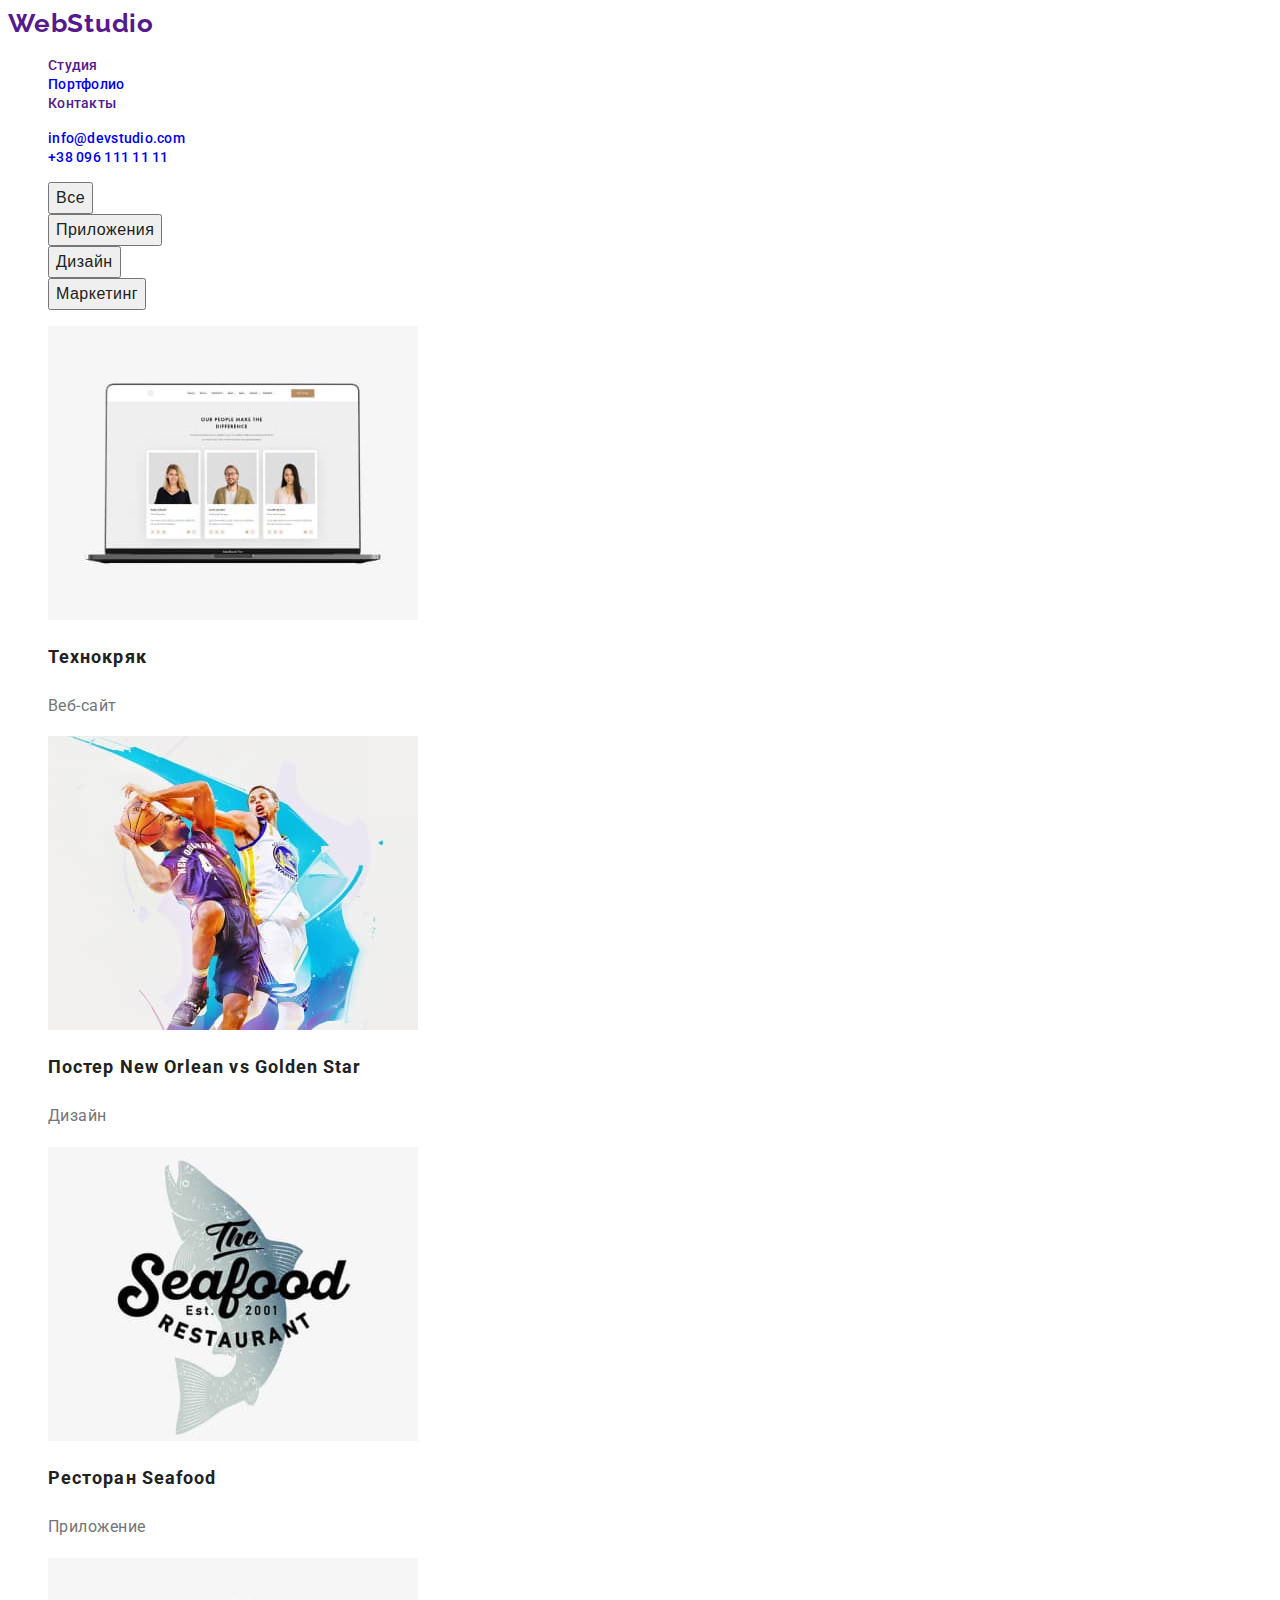
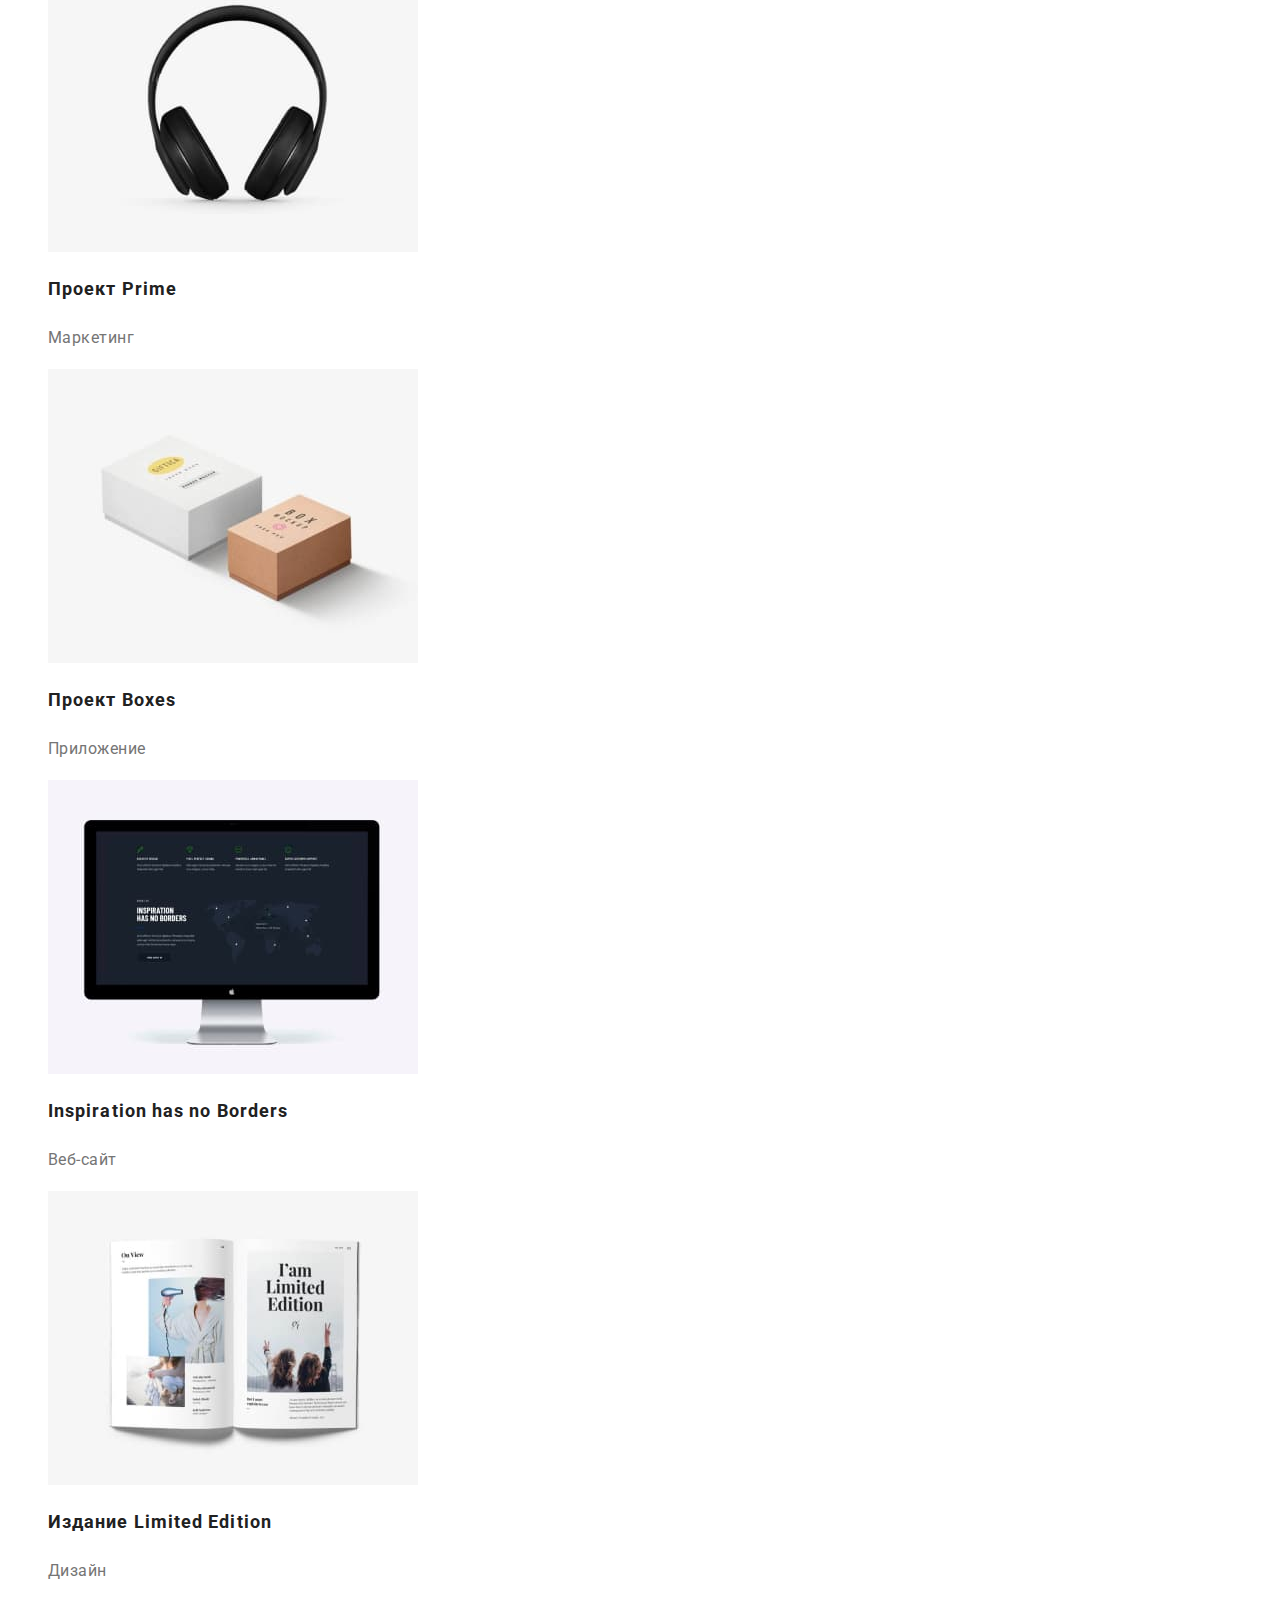
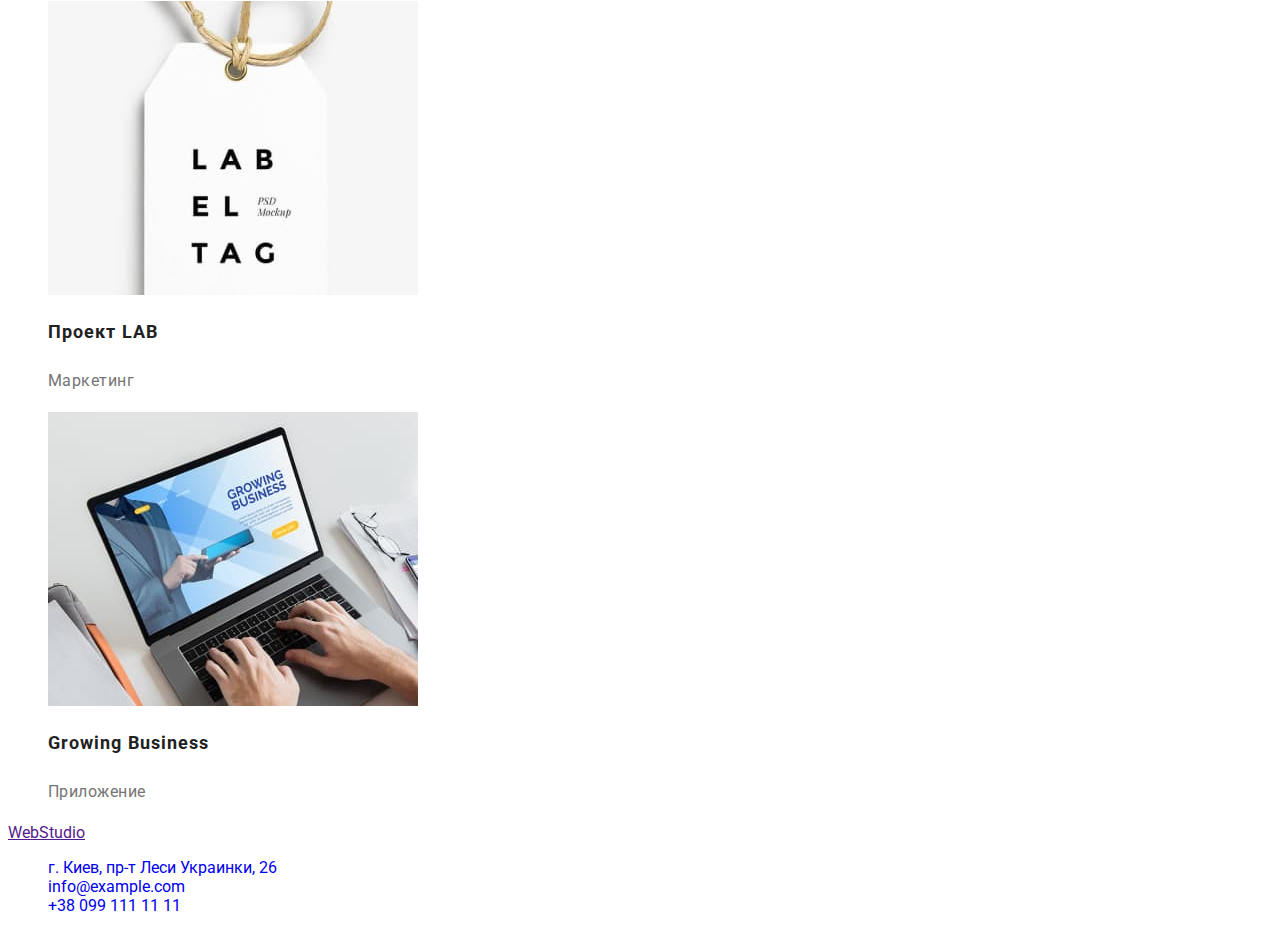
==== portfolio.html @ e9aeaf67 "готове дз" ====
<!DOCTYPE html>
<html lang="ru">
  <head>
    <meta charset="UTF-8" />
    <meta http-equiv="X-UA-Compatible" content="IE=edge" />
    <meta name="viewport" content="width=device-width, initial-scale=1.0" />
    <title>Портфолио</title>
    <link rel="preconnect" href="https://fonts.gstatic.com" />
    <link
      href="https://fonts.googleapis.com/css2?family=Raleway:wght@700&family=Roboto:wght@400;500;700;900&display=swap"
      rel="stylesheet"
    />
    <link
      rel="stylesheet"
      href="https://cdnjs.cloudflare.com/ajax/libs/modern-normalize/1.0.0/modern-normalize.min.css"
      integrity="sha512-ISS7cAi1PEhQ8jnbJpJZMd29NlhNj4AWYyLOSp2CE/CsHxTCu+r+t0D2yoJudVrd0/8fTVPUVDzY5Tvli75u/g=="
      crossorigin="anonymous"
    />
    <link rel="stylesheet" href="./css/style.css" />
  </head>
  <body>
    <header>
      <!--contacts-->
      <nav>
        <a class="web-navigation link" href=""><span>Web</span>Studio</a>
        <ul class="navigation-list list">
          <li class="navigation-item link">
            <a class="navigation-link link" href="">Студия</a>
          </li>
          <li class="navigation-item link">
            <a class="navigation-link link" href="./index.html">Портфолио</a>
          </li>
          <li class="navigation-item link">
            <a class="navigation-link link" href="">Контакты</a>
          </li>
        </ul>
      </nav>
      <ul class="contacts list">
        <li>
          <a class="contacts-mail link" href="mailto:info@devstudio.com"
            >info@devstudio.com</a
          >
        </li>
        <li>
          <a class="contacts-mail link" href="tel:+380961111111"
            >+38 096 111 11 11</a
          >
        </li>
      </ul>
    </header>

    <main>
      <section>
        <!--<h1 hidden>Портфолио</h1>-->
        <ul class="list-btn list">
          <li class="list-btn-item">
            <button class="list-btn-link" type="button">Все</button>
          </li>
          <li class="list-btn-item">
            <button class="list-btn-link" type="button">Приложения</button>
          </li>
          <li class="list-btn-item">
            <button class="list-btn-link" type="button">Дизайн</button>
          </li>
          <li class="list-btn-item">
            <button class="list-btn-link" type="button">Маркетинг</button>
          </li>
        </ul>
        <ul class="list-imeges list">
          <li class="list-imeges-item">
            <img class="list-imeges-link" src="./img/img.jpg" alt="" />
            <h2 class="list-imeges-name">Технокряк</h2>
            <p class="list-imeges-btn">Веб-сайт</p>
          </li>
          <li class="list-imeges-item">
            <img
              class="list-imeges-link"
              src="./img/bascetbool.jpg"
              alt="Два игрока играют в баскетбол"
            />
            <h2 class="list-imeges-name" lang="en">
              Постер New Orlean vs Golden Star
            </h2>
            <p class="list-imeges-btn">Дизайн</p>
          </li>
          <li class="list-imeges-item">
            <img
              class="list-imeges-link"
              src="./img/seafood.jpg"
              alt="логотип ресторана seafood"
            />
            <h2 class="list-imeges-name" lang="en">Ресторан Seafood</h2>
            <p class="list-imeges-btn">Приложение</p>
          </li>

          <li class="list-imeges-item">
            <img
              class="list-imeges-link"
              src="./img/headphone.jpg"
              alt="изображение наушников"
            />
            <h2 class="list-imeges-name" lang="en">Проект Prime</h2>
            <p class="list-imeges-btn">Маркетинг</p>
          </li>
          <li class="list-imeges-item">
            <img
              class="list-imeges-link"
              src="./img/boxes.jpg"
              alt="изображение серой и белой коробки"
            />
            <h2 class="list-imeges-name" lang="en">Проект Boxes</h2>
            <p class="list-imeges-btn">Приложение</p>
          </li>
          <li class="list-imeges-item">
            <img
              class="list-imeges-link"
              src="./img/borders.jpg"
              alt="изображение екрана компютера"
            />
            <h2 class="list-imeges-name" lang="en">
              Inspiration has no Borders
            </h2>
            <p class="list-imeges-btn">Веб-сайт</p>
          </li>
          <li class="list-imeges-item">
            <img
              class="list-imeges-link"
              src="./img/magasine.jpg"
              alt="фото издания Limited Edition"
            />
            <h2 class="list-imeges-name" lang="en">Издание Limited Edition</h2>
            <p class="list-imeges-btn">Дизайн</p>
          </li>
          <li class="list-imeges-item">
            <img
              class="list-imeges-link"
              src="./img/lab.jpg"
              alt="изображение карточки lab"
            />
            <h2 class="list-imeges-name" lang="en">Проект LAB</h2>
            <p class="list-imeges-btn">Маркетинг</p>
          </li>
          <li class="list-imeges-item">
            <img
              class="list-imeges-link"
              src="./img/laptop.jpg"
              alt="изображение ноутбука"
            />
            <h2 class="list-imeges-name" lang="en">Growing Business</h2>
            <p class="list-imeges-btn">Приложение</p>
          </li>
        </ul>
      </section>
    </main>
    <!--contacts footer-->
    <footer>
      <a href=""><span>Web</span>Studio</a>
      <address class="address">
        <ul class="contact-list list">
          <li class="contact-list-item">
            <a
              class="contact-list-link link"
              href="https://goo.gl/maps/jNzvxKKUUKuNQshdA"
              target="_blank"
              rel="noopener noreferrer"
              >г. Киев, пр-т Леси Украинки, 26</a
            >
          </li>
          <li class="contact-list-item">
            <a class="contact-list-link link" href="mailto:info@example.com"
              >info@example.com</a
            >
          </li>
          <li class="contact-list-item">
            <a class="contact-list-link link" href="tel:+380991111111"
              >+38 099 111 11 11</a
            >
          </li>
        </ul>
      </address>
    </footer>
  </body>
</html>
---- css/style.css ----
:root {
    --main-font: "Roboto", sans-serif;
     --secondary-font: "Raleway", sans-serif;
     --accent-color: #2196F3;
     
 }     
body {
    font-family: var(--main-font);
}  

.link {
    text-decoration: none;
    
}
.list {
    list-style: none;
}
.address {
    font-style: normal;
}   
   .web-navigation{
       font-family: var(--secondary-font);
       font-weight: 700;
       font-size: 26px;
       line-height: 1.19;
       letter-spacing: 0.03em;
       /* color: #2196F3;*/
    }   
       
     
   .navigation-link {
      
       font-weight: 500;
       font-size: 14px;
       line-height: 1.14;
       letter-spacing: 0.02em;
    }  
    
    .navigation-link:hover,
    .navigation-link:focus {
     color: var(--accent-color);
    }
    .contacts-mail{
      
        font-weight: 500;
        font-size: 14px;
        line-height: 1.14;
        letter-spacing: 0.02em;
        /*color: #757575;*/
    }
    .contacts-mail:hover,
    .contacts-mail:focus{
        color: #2196F3;
    }
    .effective-solution{
       
        font-weight: 900;
        font-size: 44px;
        line-height: 1.36;
        text-align: center;
        letter-spacing: 0.06em;
        text-transform: uppercase;
       /* color: #FFFFFF;*/
     }
     .service-btn {
        
         font-weight: 700;
         font-size: 16px;
         line-height: 1.87;
         display: flex;
         align-items: center;
         text-align: center;
         letter-spacing: 0.06em;
         background: var(--accent-color);
         color: #FFFFFF;
     }
         .Features-title{
             font-weight: 700;
             font-size: 14px;
             line-height: 1.14;
             letter-spacing: 0.03em;
             text-transform: uppercase;
             color: #212121;
             
           }   
           .Features-title-text{
               font-weight: 400;
               font-size: 14px;
               line-height: 1.7;
               letter-spacing: 0.03em;
                color: #757575;
               
            }
       .about-title{
           font-weight: bold;
           font-size: 36px;
           line-height: 1.17;
           text-align: center;
           letter-spacing: 0.03em;
           color: #212121;
       }    
           
           
       
       .photo-title{
           font-weight: 700;
           font-size: 36px;
           line-height: 1.17;
           text-align: center;
           letter-spacing: 0.03em;
           color: #212121;
           
          }   

           
     
       .photo-title-name {
           font-weight: 500;
           font-size: 16px;
           line-height: 1.19;
           text-align: center;
           letter-spacing: 0.03em;
           color: #212121;
           
        }
        .photo-title-profession{
            font-weight: 400;
            font-size: 16px;
            line-height: 1.19;
            text-align: center;
            letter-spacing: 0.03em;
            color: #757575;
            
        }   
        .web-logo{
            font-family: var(--secondary-font);
            font-weight: 700;
            font-size: 26px;
            line-height: 31px;
            letter-spacing: 0.03em;
        }
       
           
        }

           .contact-list-link{
            font-weight: 400;
            font-size: 14px;
            line-height: 24px;
            letter-spacing: 0.03em;
            

            /*color: #FFFFFF;*/
        } 
        
           .contact-list-link:hover,
           .contact-list-link:focus{
             color: var(--accent-color);  
           }

        
        /*portfolio*/
        .list-btn-link {
            font-weight: 500;
            font-size: 16px;
            line-height: 1.62;
            text-align: center;
            letter-spacing: 0.03em;
            color: #212121; 
            
           
        }
          .list-btn-link:hover,
          .list-btn-link:focus {
        background-color: var(--accent-color);
        color: #FFFFFF;
          }
          .list-imeges-name{
             font-weight: 700;
              font-size: 18px;
              line-height: 2;
              letter-spacing: 0.06em;
              color: #212121;
              
            }   
           .list-imeges-btn{
               font-weight: 400;
               font-size: 16px;
               line-height: 1.87;
               letter-spacing: 0.03em;
               color: #757575;
               }
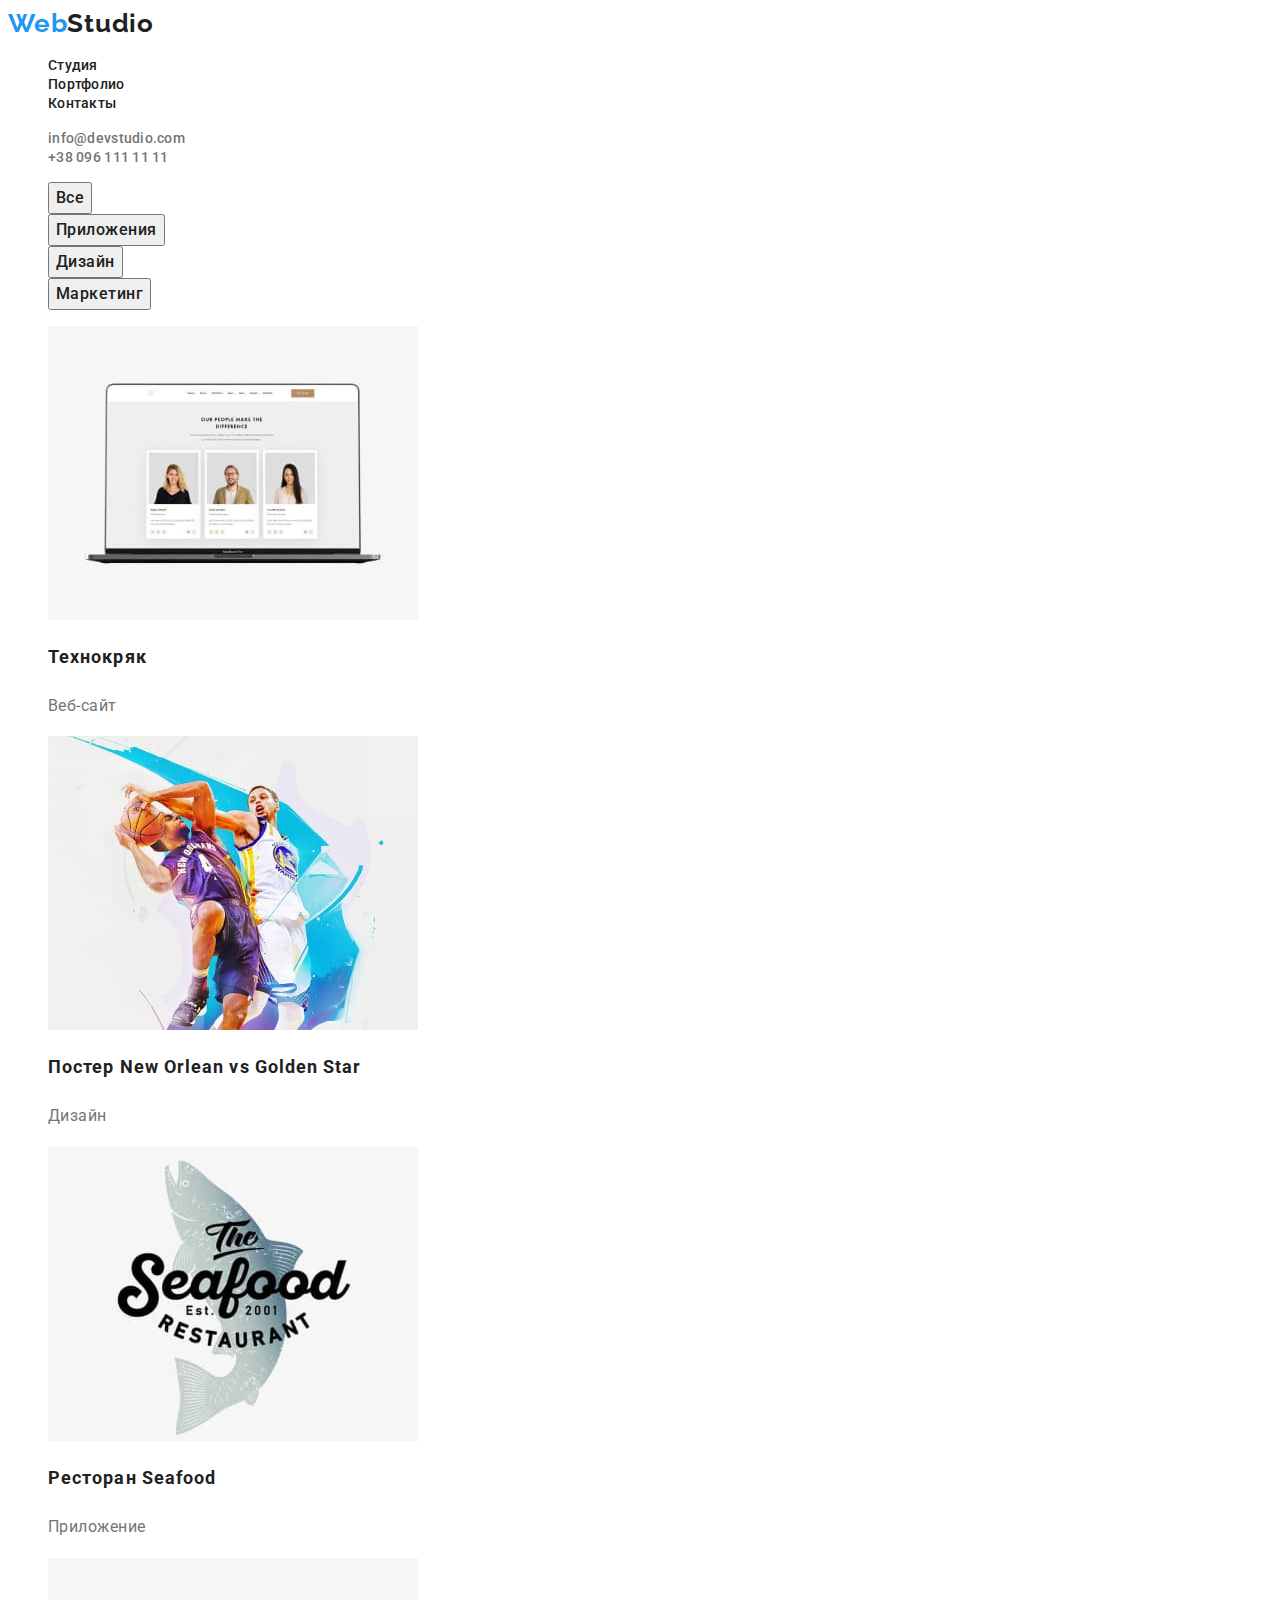
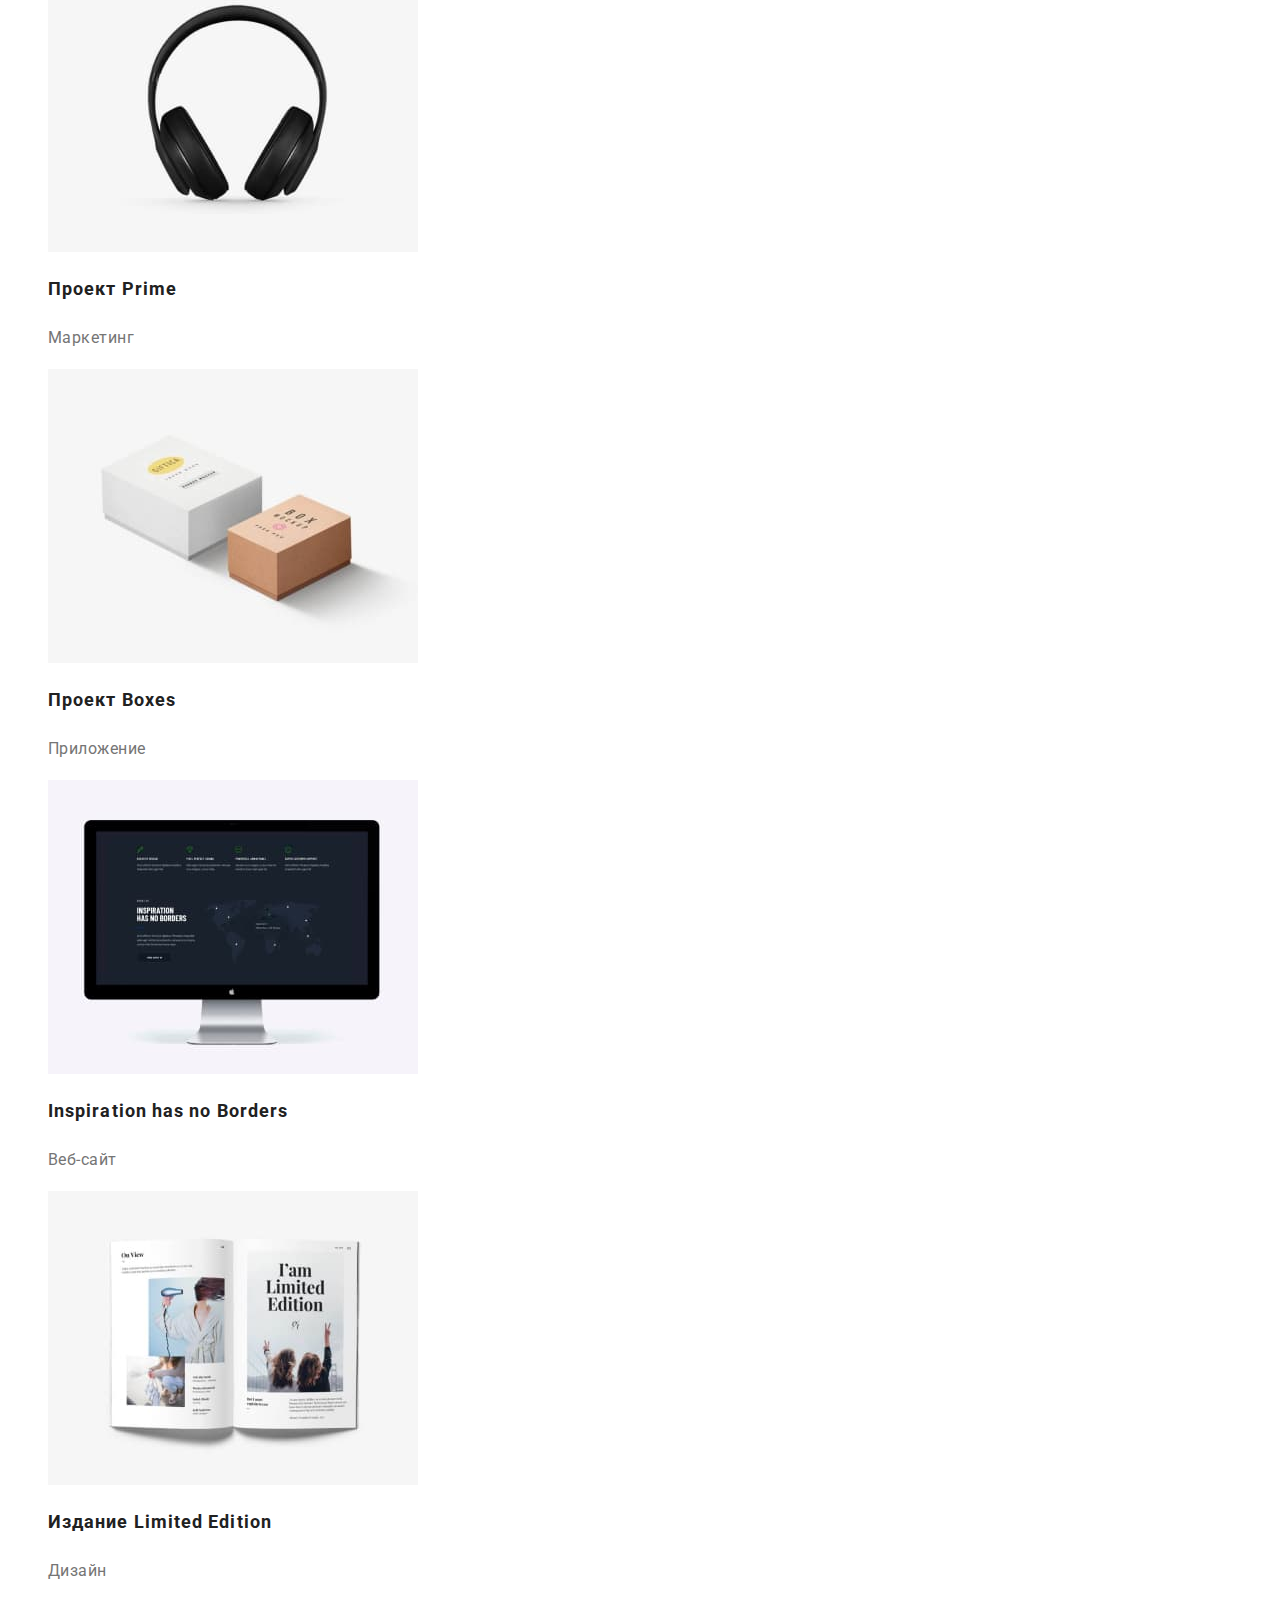
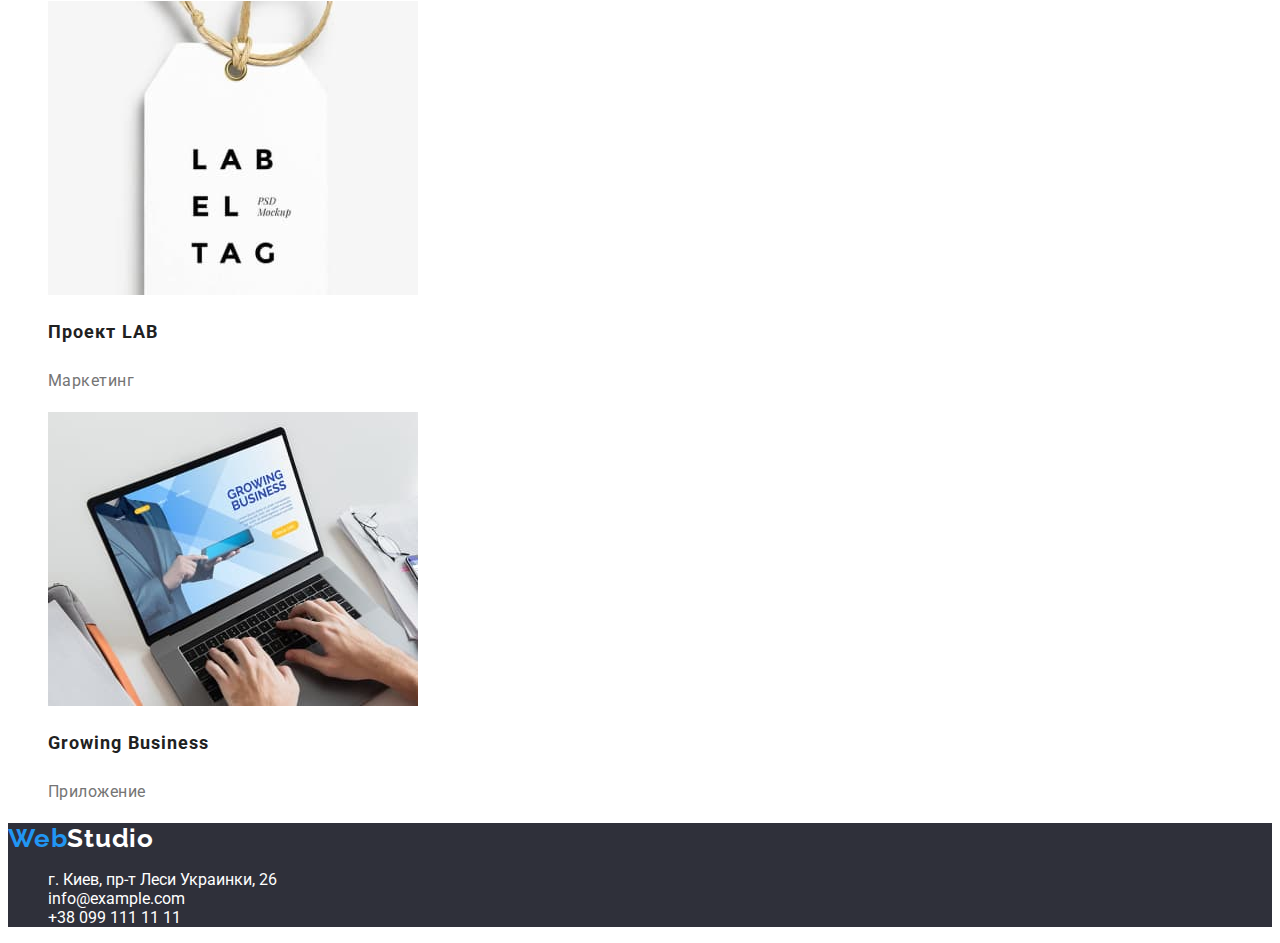
==== commit 45a6fbbf: "переделанная дз" ====
--- a/portfolio.html
+++ b/portfolio.html
@@ -22,13 +22,19 @@
     <header>
       <!--contacts-->
       <nav>
-        <a class="web-navigation link" href=""><span>Web</span>Studio</a>
+        <a class="web-navigation link" href=""
+          ><span class="Web-color">Web</span>Studio</a
+        >
         <ul class="navigation-list list">
           <li class="navigation-item link">
             <a class="navigation-link link" href="">Студия</a>
           </li>
           <li class="navigation-item link">
-            <a class="navigation-link link" href="./index.html">Портфолио</a>
+            <a
+              class="navigation-link link navigation-link-portfolio"
+              href="./index.html"
+              >Портфолио</a
+            >
           </li>
           <li class="navigation-item link">
             <a class="navigation-link link" href="">Контакты</a>
@@ -68,84 +74,61 @@
         </ul>
         <ul class="list-imeges list">
           <li class="list-imeges-item">
-            <img class="list-imeges-link" src="./img/img.jpg" alt="" />
+            <img class="list-imeges-link" src="./img/img.jpg" alt="изображение
+            технокряк" width: 370px;height: 294px;/>
             <h2 class="list-imeges-name">Технокряк</h2>
             <p class="list-imeges-btn">Веб-сайт</p>
           </li>
           <li class="list-imeges-item">
-            <img
-              class="list-imeges-link"
-              src="./img/bascetbool.jpg"
-              alt="Два игрока играют в баскетбол"
-            />
+            <img class="list-imeges-link" src="./img/bascetbool.jpg" alt="Два
+            игрока играют в баскетбол" width: 370px; height: 294px; />
             <h2 class="list-imeges-name" lang="en">
               Постер New Orlean vs Golden Star
             </h2>
             <p class="list-imeges-btn">Дизайн</p>
           </li>
           <li class="list-imeges-item">
-            <img
-              class="list-imeges-link"
-              src="./img/seafood.jpg"
-              alt="логотип ресторана seafood"
-            />
+            <img class="list-imeges-link" src="./img/seafood.jpg" alt="логотип
+            ресторана seafood" width: 370px; height: 294px; />
             <h2 class="list-imeges-name" lang="en">Ресторан Seafood</h2>
             <p class="list-imeges-btn">Приложение</p>
           </li>
 
           <li class="list-imeges-item">
-            <img
-              class="list-imeges-link"
-              src="./img/headphone.jpg"
-              alt="изображение наушников"
-            />
+            <img class="list-imeges-link" src="./img/headphone.jpg"
+            alt="изображение наушников" width: 370px; height: 294px; />
             <h2 class="list-imeges-name" lang="en">Проект Prime</h2>
             <p class="list-imeges-btn">Маркетинг</p>
           </li>
           <li class="list-imeges-item">
-            <img
-              class="list-imeges-link"
-              src="./img/boxes.jpg"
-              alt="изображение серой и белой коробки"
-            />
+            <img class="list-imeges-link" src="./img/boxes.jpg" alt="изображение
+            серой и белой коробки" width: 370px; height: 294px; />
             <h2 class="list-imeges-name" lang="en">Проект Boxes</h2>
             <p class="list-imeges-btn">Приложение</p>
           </li>
           <li class="list-imeges-item">
-            <img
-              class="list-imeges-link"
-              src="./img/borders.jpg"
-              alt="изображение екрана компютера"
-            />
+            <img class="list-imeges-link" src="./img/borders.jpg"
+            alt="изображение екрана компютера" width: 370px; height: 294px; />
             <h2 class="list-imeges-name" lang="en">
               Inspiration has no Borders
             </h2>
             <p class="list-imeges-btn">Веб-сайт</p>
           </li>
           <li class="list-imeges-item">
-            <img
-              class="list-imeges-link"
-              src="./img/magasine.jpg"
-              alt="фото издания Limited Edition"
-            />
+            <img class="list-imeges-link" src="./img/magasine.jpg" alt="фото
+            издания Limited Edition" width: 370px; height: 294px; />
             <h2 class="list-imeges-name" lang="en">Издание Limited Edition</h2>
             <p class="list-imeges-btn">Дизайн</p>
           </li>
           <li class="list-imeges-item">
-            <img
-              class="list-imeges-link"
-              src="./img/lab.jpg"
-              alt="изображение карточки lab"
-            />
+            <img class="list-imeges-link" src="./img/lab.jpg" alt="изображение
+            карточки lab" width: 370px; height: 294px; />
             <h2 class="list-imeges-name" lang="en">Проект LAB</h2>
             <p class="list-imeges-btn">Маркетинг</p>
           </li>
           <li class="list-imeges-item">
-            <img
-              class="list-imeges-link"
-              src="./img/laptop.jpg"
-              alt="изображение ноутбука"
-            />
+            <img class="list-imeges-link" src="./img/laptop.jpg"
+            alt="изображение ноутбука" width: 370px; height: 294px; />
             <h2 class="list-imeges-name" lang="en">Growing Business</h2>
             <p class="list-imeges-btn">Приложение</p>
           </li>
@@ -153,13 +136,15 @@
       </section>
     </main>
     <!--contacts footer-->
-    <footer>
-      <a href=""><span>Web</span>Studio</a>
+    <footer class="contacts-name">
+      <a class="web-navigation link-name" href=""
+        ><span class="Web-color">Web</span>Studio</a
+      >
       <address class="address">
         <ul class="contact-list list">
           <li class="contact-list-item">
             <a
-              class="contact-list-link link"
+              class="contact-list-link link-name"
               href="https://goo.gl/maps/jNzvxKKUUKuNQshdA"
               target="_blank"
               rel="noopener noreferrer"
@@ -167,12 +152,14 @@
             >
           </li>
           <li class="contact-list-item">
-            <a class="contact-list-link link" href="mailto:info@example.com"
+            <a
+              class="contact-list-link link-name"
+              href="mailto:info@example.com"
               >info@example.com</a
             >
           </li>
           <li class="contact-list-item">
-            <a class="contact-list-link link" href="tel:+380991111111"
+            <a class="contact-list-link link-name" href="tel:+380991111111"
               >+38 099 111 11 11</a
             >
           </li>
--- a/css/style.css
+++ b/css/style.css
@@ -2,14 +2,20 @@
     --main-font: "Roboto", sans-serif;
      --secondary-font: "Raleway", sans-serif;
      --accent-color: #2196F3;
-     
+      --color-text-white: #FFFFFF;
+      --primaru-text-color:#212121;
+      --title-text-color:#757575;
+      
  }     
 body {
     font-family: var(--main-font);
+  background-color: var(--color-text-white);
+    color: var(--primaru-text-color);
 }  
 
 .link {
     text-decoration: none;
+    color: var(--primaru-text-color);
     
 }
 .list {
@@ -17,16 +23,29 @@
 }
 .address {
     font-style: normal;
-}   
+    
+}  
+.link-name{
+    text-decoration: none;
+    color: var(--color-text-white);
+}
    .web-navigation{
        font-family: var(--secondary-font);
        font-weight: 700;
        font-size: 26px;
        line-height: 1.19;
        letter-spacing: 0.03em;
-       /* color: #2196F3;*/
-    }   
-       
+        
+    }  
+   .Web-color  {
+    font-family: var(--secondary-font);
+    font-weight: 700;
+    font-size: 26px;
+    line-height: 1.19;
+    letter-spacing: 0.03em;
+    color: var(--accent-color);
+    }
+
      
    .navigation-link {
       
@@ -34,23 +53,34 @@
        font-size: 14px;
        line-height: 1.14;
        letter-spacing: 0.02em;
+        color: var(--primaru-text-color);
+       
     }  
     
     .navigation-link:hover,
     .navigation-link:focus {
      color: var(--accent-color);
-    }
+
+    }
+    
+  
+      
+    
+    
     .contacts-mail{
-      
+        text-decoration: none;
         font-weight: 500;
         font-size: 14px;
         line-height: 1.14;
         letter-spacing: 0.02em;
-        /*color: #757575;*/
+        color: var(--title-text-color)
     }
     .contacts-mail:hover,
     .contacts-mail:focus{
-        color: #2196F3;
+        color: var(--accent-color);
+    }
+    .effective{
+        background: #2F303A;
     }
     .effective-solution{
        
@@ -60,19 +90,20 @@
         text-align: center;
         letter-spacing: 0.06em;
         text-transform: uppercase;
-       /* color: #FFFFFF;*/
+        color: var(--color-text-white);
      }
      .service-btn {
-        
+
+        font-family: inherit;
          font-weight: 700;
          font-size: 16px;
          line-height: 1.87;
-         display: flex;
+         
          align-items: center;
          text-align: center;
          letter-spacing: 0.06em;
          background: var(--accent-color);
-         color: #FFFFFF;
+         color: var(--color-text-white);
      }
          .Features-title{
              font-weight: 700;
@@ -80,7 +111,8 @@
              line-height: 1.14;
              letter-spacing: 0.03em;
              text-transform: uppercase;
-             color: #212121;
+              color: var(--primaru-text-color);
+             
              
            }   
            .Features-title-text{
@@ -88,18 +120,23 @@
                font-size: 14px;
                line-height: 1.7;
                letter-spacing: 0.03em;
-                color: #757575;
+               color: var(--title-text-color)
                
             }
        .about-title{
-           font-weight: bold;
+           font-weight: 700;
            font-size: 36px;
            line-height: 1.17;
            text-align: center;
            letter-spacing: 0.03em;
-           color: #212121;
+            color: var(--primaru-text-color);
+           
        }    
-           
+/* фон наша команда*/
+           .photo{
+               
+            background: #F5F4FA;
+           }
            
        
        .photo-title{
@@ -108,10 +145,12 @@
            line-height: 1.17;
            text-align: center;
            letter-spacing: 0.03em;
-           color: #212121;
+           
            
           }   
-
+          .contacts-name {
+              background: #2F303A;
+          }
            
      
        .photo-title-name {
@@ -120,7 +159,8 @@
            line-height: 1.19;
            text-align: center;
            letter-spacing: 0.03em;
-           color: #212121;
+            color: var(--primaru-text-color);
+          
            
         }
         .photo-title-profession{
@@ -129,15 +169,16 @@
             line-height: 1.19;
             text-align: center;
             letter-spacing: 0.03em;
-            color: #757575;
+           color: var(--title-text-color)
             
         }   
         .web-logo{
-            font-family: var(--secondary-font);
-            font-weight: 700;
-            font-size: 26px;
-            line-height: 31px;
-            letter-spacing: 0.03em;
+              font-family: var(--secondary-font);
+              font-weight: 700;
+              font-size: 26px;
+              line-height: 1.19;
+              letter-spacing: 0.03em;
+            color: var(--color-text-white);
         }
        
            
@@ -148,6 +189,8 @@
             font-size: 14px;
             line-height: 24px;
             letter-spacing: 0.03em;
+            color: var(--color-text-white);
+           
             
 
             /*color: #FFFFFF;*/
@@ -157,30 +200,40 @@
            .contact-list-link:focus{
              color: var(--accent-color);  
            }
+          
 
         
         /*portfolio*/
         .list-btn-link {
+            font-family: inherit;
             font-weight: 500;
             font-size: 16px;
             line-height: 1.62;
             text-align: center;
             letter-spacing: 0.03em;
-            color: #212121; 
-            
-           
-        }
+             color: var(--primaru-text-color);
+            
+          }
+         
+           
+        
           .list-btn-link:hover,
           .list-btn-link:focus {
         background-color: var(--accent-color);
-        color: #FFFFFF;
+        color: var(--color-text-white);
           }
+           /*Кнопка подсвечивания портфолио*/
+           .navigation-link-portfolio:visited {
+               color: var(--accent-color);
+           }
+
           .list-imeges-name{
              font-weight: 700;
               font-size: 18px;
               line-height: 2;
               letter-spacing: 0.06em;
-              color: #212121;
+               color: var(--primaru-text-color);
+              
               
             }   
            .list-imeges-btn{
@@ -188,9 +241,10 @@
                font-size: 16px;
                line-height: 1.87;
                letter-spacing: 0.03em;
-               color: #757575;
+               color: var(--title-text-color)
                } 
-                
+               
+               
 
                
               
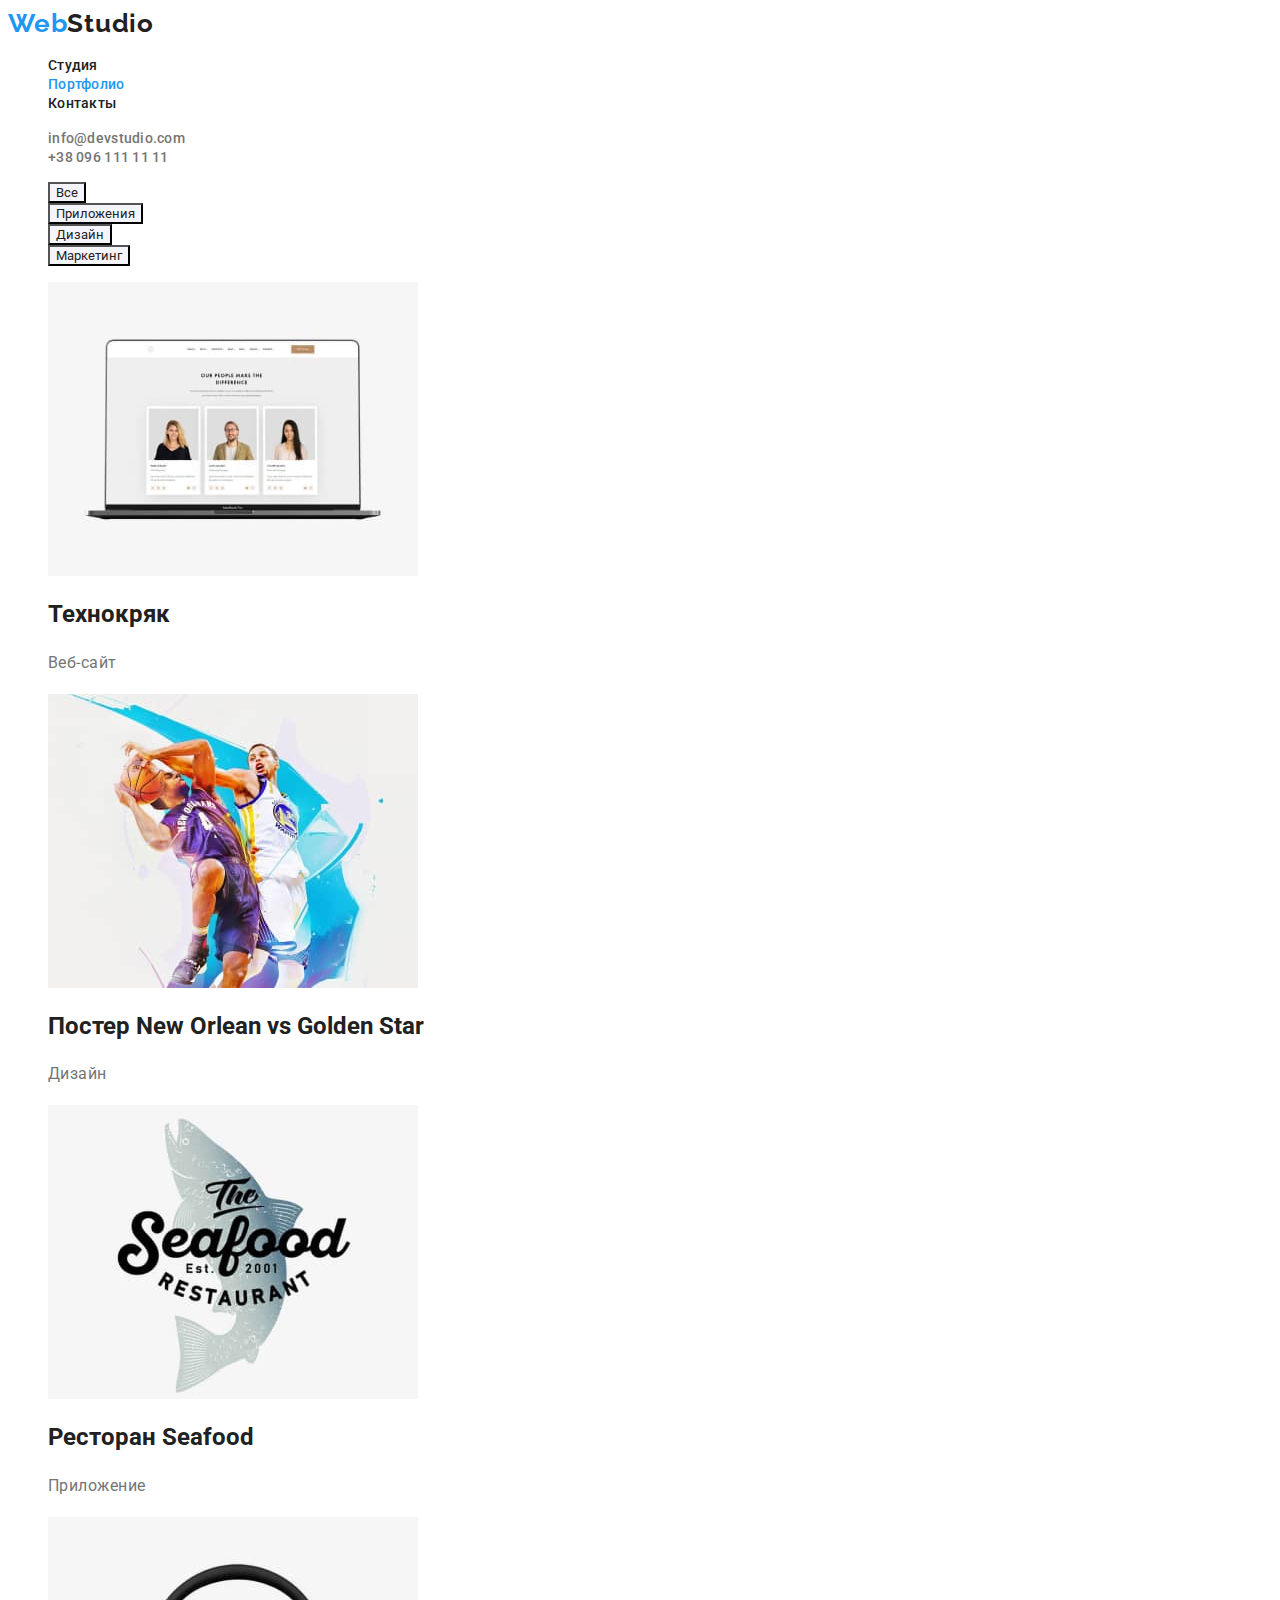
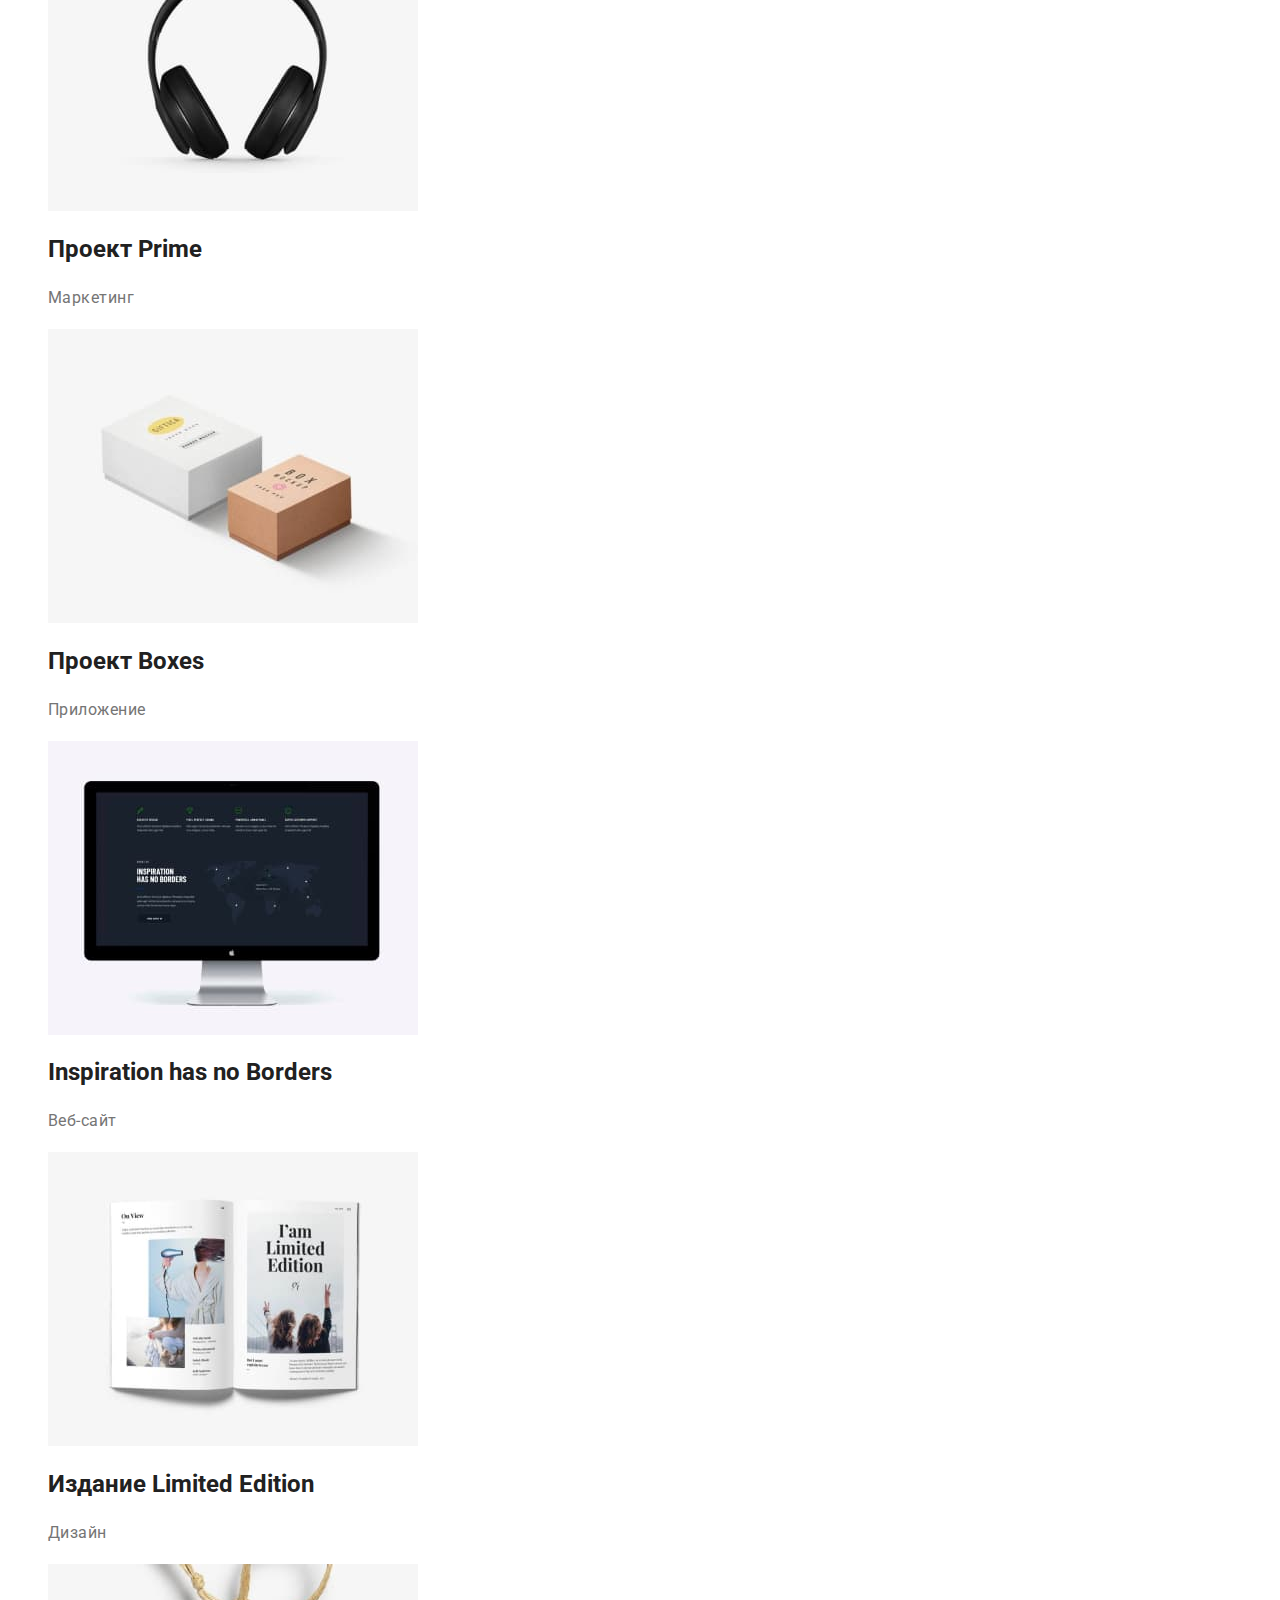
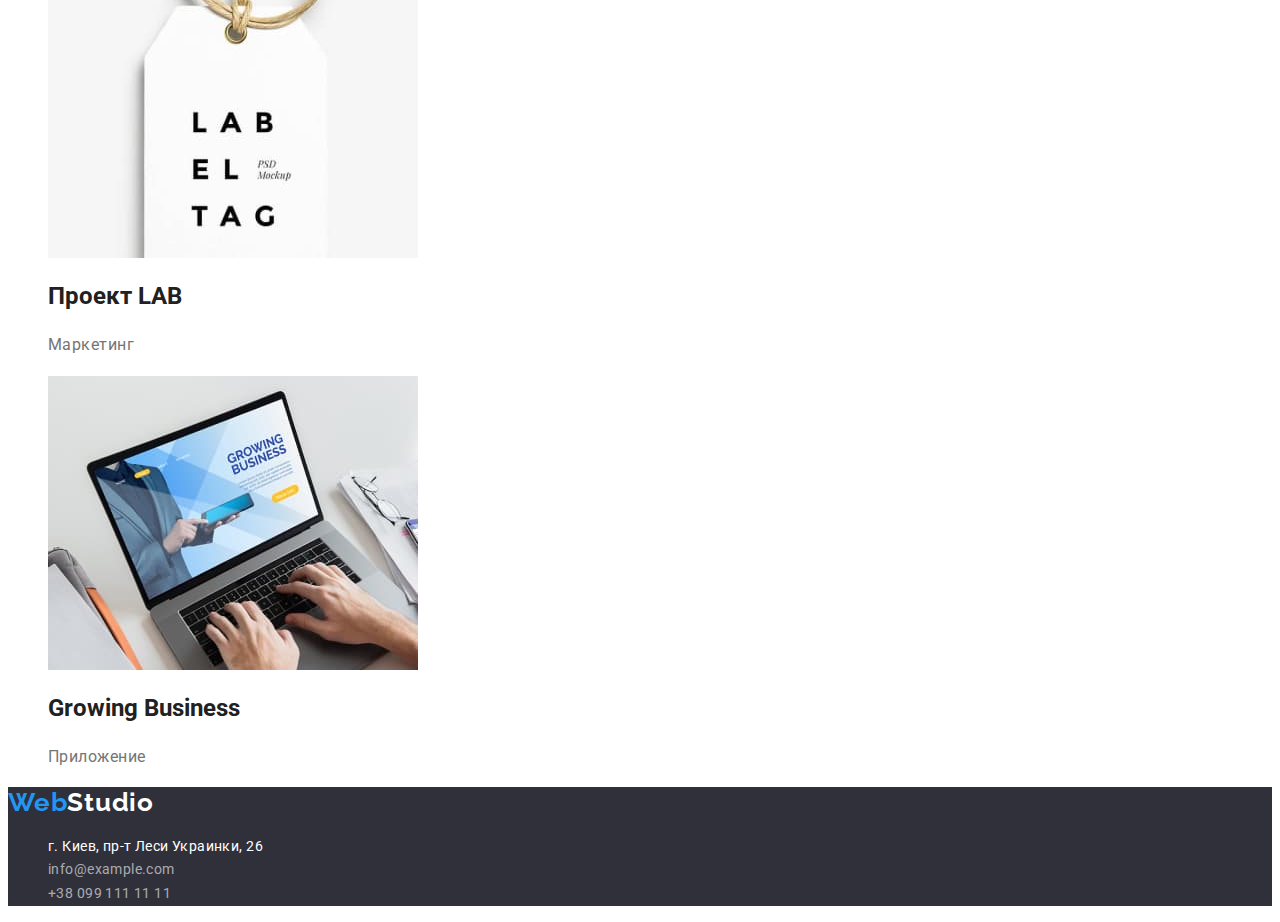
==== commit eaef454d: "Переделанное Дз2.Вторая попытка" ====
--- a/portfolio.html
+++ b/portfolio.html
@@ -27,11 +27,11 @@
         >
         <ul class="navigation-list list">
           <li class="navigation-item link">
-            <a class="navigation-link link" href="">Студия</a>
+            <a class="navigation-link link" href="./index.html">Студия</a>
           </li>
           <li class="navigation-item link">
             <a
-              class="navigation-link link navigation-link-portfolio"
+              class="navigation-link link navigation-link-nav"
               href="./index.html"
               >Портфолио</a
             >
@@ -56,79 +56,132 @@
     </header>
 
     <main>
-      <section>
+      <section class="portfolio-link">
         <!--<h1 hidden>Портфолио</h1>-->
         <ul class="list-btn list">
           <li class="list-btn-item">
-            <button class="list-btn-link" type="button">Все</button>
-          </li>
-          <li class="list-btn-item">
-            <button class="list-btn-link" type="button">Приложения</button>
-          </li>
-          <li class="list-btn-item">
-            <button class="list-btn-link" type="button">Дизайн</button>
-          </li>
-          <li class="list-btn-item">
-            <button class="list-btn-link" type="button">Маркетинг</button>
+            <button class="button list-primary" type="button">Все</button>
+          </li>
+          <li class="list-btn-item">
+            <button class="button list-primary" type="button">
+              Приложения
+            </button>
+          </li>
+          <li class="list-btn-item">
+            <button class="button list-primary" type="button">Дизайн</button>
+          </li>
+          <li class="list-btn-item">
+            <button class="button list-primary" type="button">Маркетинг</button>
           </li>
         </ul>
         <ul class="list-imeges list">
           <li class="list-imeges-item">
-            <img class="list-imeges-link" src="./img/img.jpg" alt="изображение
-            технокряк" width: 370px;height: 294px;/>
+            <img
+              class="list-imeges-link"
+              src="./img/img.jpg"
+              alt="изображение
+            технокряк"
+              width="370"
+              height="294"
+            />
             <h2 class="list-imeges-name">Технокряк</h2>
             <p class="list-imeges-btn">Веб-сайт</p>
           </li>
           <li class="list-imeges-item">
-            <img class="list-imeges-link" src="./img/bascetbool.jpg" alt="Два
-            игрока играют в баскетбол" width: 370px; height: 294px; />
+            <img
+              class="list-imeges-link"
+              src="./img/bascetbool.jpg"
+              alt="Два
+            игрока играют в баскетбол"
+              width="370"
+              height="294"
+            />
             <h2 class="list-imeges-name" lang="en">
               Постер New Orlean vs Golden Star
             </h2>
             <p class="list-imeges-btn">Дизайн</p>
           </li>
           <li class="list-imeges-item">
-            <img class="list-imeges-link" src="./img/seafood.jpg" alt="логотип
-            ресторана seafood" width: 370px; height: 294px; />
+            <img
+              class="list-imeges-link"
+              src="./img/seafood.jpg"
+              alt="логотип
+            ресторана seafood"
+              width="370"
+              height="294"
+            />
             <h2 class="list-imeges-name" lang="en">Ресторан Seafood</h2>
             <p class="list-imeges-btn">Приложение</p>
           </li>
 
           <li class="list-imeges-item">
-            <img class="list-imeges-link" src="./img/headphone.jpg"
-            alt="изображение наушников" width: 370px; height: 294px; />
+            <img
+              class="list-imeges-link"
+              src="./img/headphone.jpg"
+              alt="изображение наушников"
+              width="370"
+              height="294"
+            />
             <h2 class="list-imeges-name" lang="en">Проект Prime</h2>
             <p class="list-imeges-btn">Маркетинг</p>
           </li>
           <li class="list-imeges-item">
-            <img class="list-imeges-link" src="./img/boxes.jpg" alt="изображение
-            серой и белой коробки" width: 370px; height: 294px; />
+            <img
+              class="list-imeges-link"
+              src="./img/boxes.jpg"
+              alt="изображение серой и белой коробки"
+              width="370"
+              height="294"
+            />
+
             <h2 class="list-imeges-name" lang="en">Проект Boxes</h2>
             <p class="list-imeges-btn">Приложение</p>
           </li>
           <li class="list-imeges-item">
-            <img class="list-imeges-link" src="./img/borders.jpg"
-            alt="изображение екрана компютера" width: 370px; height: 294px; />
+            <img
+              class="list-imeges-link"
+              src="./img/borders.jpg"
+              alt="изображение екрана компютера"
+              width="370"
+              height="294"
+            />
             <h2 class="list-imeges-name" lang="en">
               Inspiration has no Borders
             </h2>
             <p class="list-imeges-btn">Веб-сайт</p>
           </li>
           <li class="list-imeges-item">
-            <img class="list-imeges-link" src="./img/magasine.jpg" alt="фото
-            издания Limited Edition" width: 370px; height: 294px; />
+            <img
+              class="list-imeges-link"
+              src="./img/magasine.jpg"
+              alt="фото издания Limited Edition"
+              width="370"
+              height="294"
+            />
+
             <h2 class="list-imeges-name" lang="en">Издание Limited Edition</h2>
             <p class="list-imeges-btn">Дизайн</p>
           </li>
           <li class="list-imeges-item">
-            <img class="list-imeges-link" src="./img/lab.jpg" alt="изображение
-            карточки lab" width: 370px; height: 294px; />
+            <img
+              class="list-imeges-link"
+              src="./img/lab.jpg"
+              alt="изображение карточки lab"
+              width="370"
+              height="294"
+            />
+
             <h2 class="list-imeges-name" lang="en">Проект LAB</h2>
             <p class="list-imeges-btn">Маркетинг</p>
           </li>
           <li class="list-imeges-item">
-            <img class="list-imeges-link" src="./img/laptop.jpg"
-            alt="изображение ноутбука" width: 370px; height: 294px; />
+            <img
+              class="list-imeges-link"
+              src="./img/laptop.jpg"
+              alt="изображение ноутбука"
+              width="370"
+              height="294"
+            />
             <h2 class="list-imeges-name" lang="en">Growing Business</h2>
             <p class="list-imeges-btn">Приложение</p>
           </li>
@@ -137,14 +190,14 @@
     </main>
     <!--contacts footer-->
     <footer class="contacts-name">
-      <a class="web-navigation link-name" href=""
+      <a class="web-logo link-name" href=""
         ><span class="Web-color">Web</span>Studio</a
       >
       <address class="address">
         <ul class="contact-list list">
           <li class="contact-list-item">
             <a
-              class="contact-list-link link-name"
+              class="contact-list-address link-name"
               href="https://goo.gl/maps/jNzvxKKUUKuNQshdA"
               target="_blank"
               rel="noopener noreferrer"
--- a/css/style.css
+++ b/css/style.css
@@ -1,12 +1,13 @@
-:root {
-    --main-font: "Roboto", sans-serif;
+:root{ 
+     --main-font: "Roboto", sans-serif;
      --secondary-font: "Raleway", sans-serif;
      --accent-color: #2196F3;
       --color-text-white: #FFFFFF;
       --primaru-text-color:#212121;
       --title-text-color:#757575;
+   }
       
- }     
+      
 body {
     font-family: var(--main-font);
   background-color: var(--color-text-white);
@@ -27,7 +28,7 @@
 }  
 .link-name{
     text-decoration: none;
-    color: var(--color-text-white);
+    color: rgba(255, 255, 255, 0.6);
 }
    .web-navigation{
        font-family: var(--secondary-font);
@@ -35,8 +36,13 @@
        font-size: 26px;
        line-height: 1.19;
        letter-spacing: 0.03em;
-        
     }  
+    /*Подсвечивание страницы*/  
+    .navigation-list .navigation-link.navigation-link-nav {
+         color: var(--accent-color);
+    }
+    
+     
    .Web-color  {
     font-family: var(--secondary-font);
     font-weight: 700;
@@ -46,8 +52,7 @@
     color: var(--accent-color);
     }
 
-     
-   .navigation-link {
+     .navigation-link {
       
        font-weight: 500;
        font-size: 14px;
@@ -56,18 +61,15 @@
         color: var(--primaru-text-color);
        
     }  
+   
     
     .navigation-link:hover,
     .navigation-link:focus {
      color: var(--accent-color);
-
-    }
-    
-  
-      
-    
-    
-    .contacts-mail{
+    }
+    
+    
+  .contacts-mail{
         text-decoration: none;
         font-weight: 500;
         font-size: 14px;
@@ -182,67 +184,89 @@
         }
        
            
-        }
+        
 
            .contact-list-link{
             font-weight: 400;
             font-size: 14px;
-            line-height: 24px;
+            line-height: 1.7;
             letter-spacing: 0.03em;
-            color: var(--color-text-white);
-           
-            
-
+           }
+           .contact-list-address{
+               font-weight:400;
+               font-size: 14px;
+               line-height: 24px;
+              letter-spacing: 0.03em;
+                color: #FFFFFF;
+            }
+
+              
             /*color: #FFFFFF;*/
-        } 
+           
+             
         
            .contact-list-link:hover,
            .contact-list-link:focus{
              color: var(--accent-color);  
            }
-          
-
-        
-        /*portfolio*/
-        .list-btn-link {
+
+            /*portfolio*/
+       
+            .button{
+            background: #F5F4FA;
+            font-family: var(--main-font);
+            color: var(--primaru-text-color);
+            }
+        }
+        .list-primary {
             font-family: inherit;
             font-weight: 500;
             font-size: 16px;
             line-height: 1.62;
             text-align: center;
             letter-spacing: 0.03em;
-             color: var(--primaru-text-color);
+             border-radius: 4px; 
+             }   
             
-          }
-         
-           
-        
-          .list-btn-link:hover,
-          .list-btn-link:focus {
+             .list-primary:hover,
+          .list-primary:focus {
         background-color: var(--accent-color);
         color: var(--color-text-white);
           }
            /*Кнопка подсвечивания портфолио*/
-           .navigation-link-portfolio:visited {
-               color: var(--accent-color);
+           
            }
-
-          .list-imeges-name{
+           .list-imeges-name{
              font-weight: 700;
               font-size: 18px;
               line-height: 2;
               letter-spacing: 0.06em;
                color: var(--primaru-text-color);
-              
-              
-            }   
-           .list-imeges-btn{
+              } 
+        
+             .list-imeges-btn{
                font-weight: 400;
                font-size: 16px;
                line-height: 1.87;
                letter-spacing: 0.03em;
                color: var(--title-text-color)
                } 
+         
+        
+          
+           
+         
+           
+       
+
+          
+              
+              
+           
+      
+    
+    
+    
                
                
 
